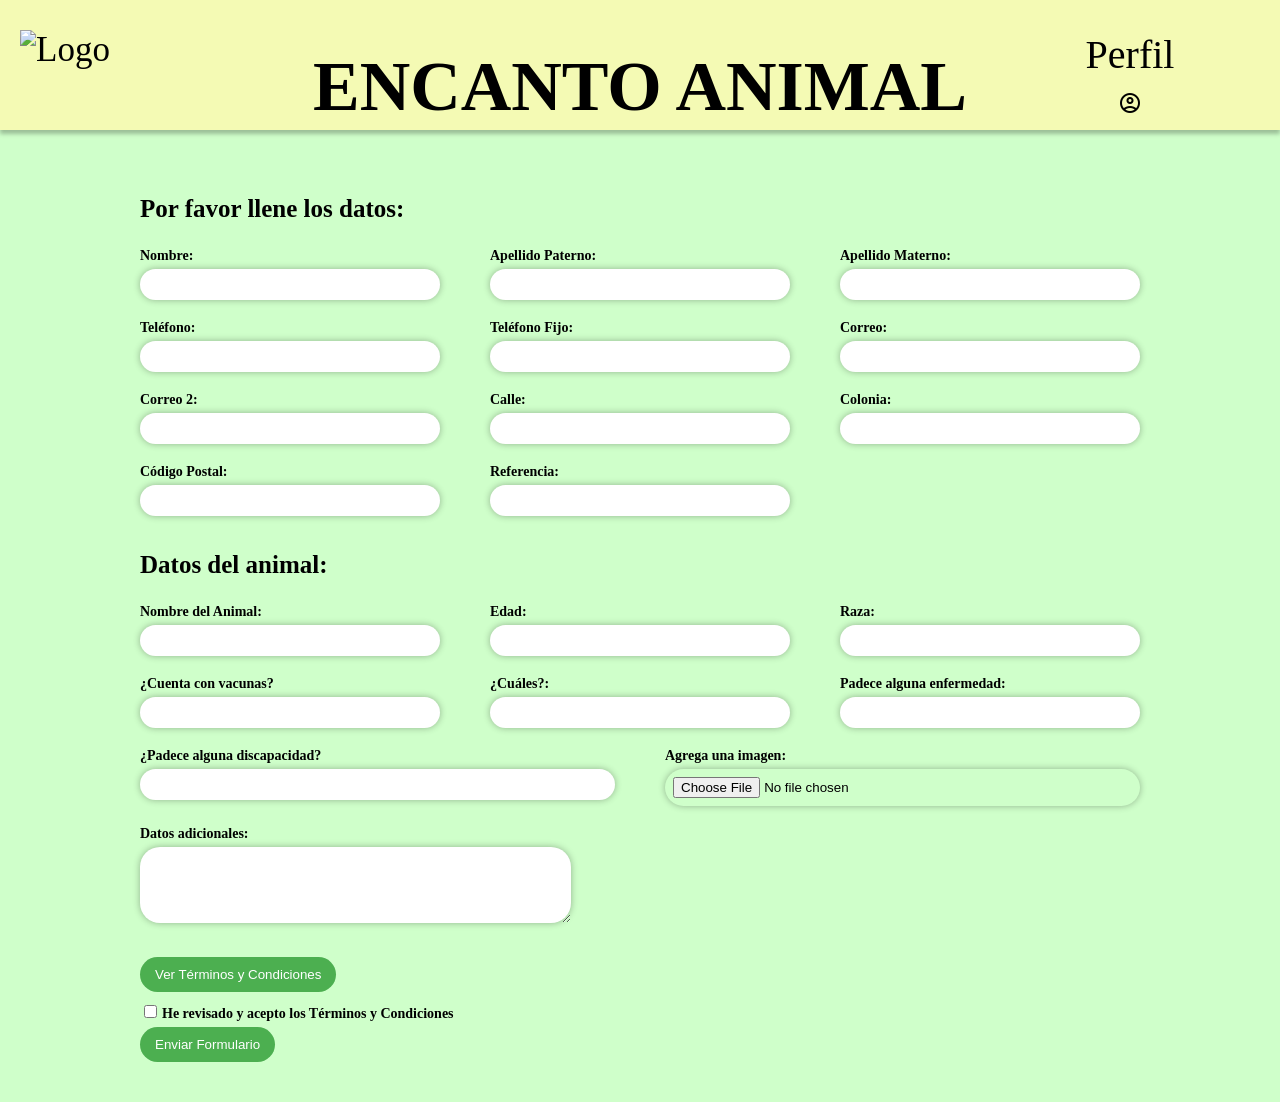
==== ENCANTO_ANIMAL/Formulario/Formulario.html @ 52ab372e "Add files via upload" ====
<!DOCTYPE html>
<html>
<head>
  <meta charset="UTF-8">
  <meta name="viewport" content="width=device-width, initial-scale=1.0">
  <link href="Formulario.css" rel="stylesheet">
  <link rel="stylesheet" href="https://fonts.googleapis.com/css2?family=Material+Symbols+Outlined:opsz,wght,FILL,GRAD@20..48,100..700,0..1,-50..200">
  <link rel="icon" href="/img/logo.png" type="image/png">
  <title>Formulario</title>
</head>

<body>
  <header>
    <img src="/img/logo.png" alt="Logo" class="logo">
    <div class="perfil">
      <a href="/Perfil_Usuario/Perfil_usuario.html">Perfil</a>
      <a href="/Perfil_Usuario/Perfil_usuario.html"><i class="material-symbols-outlined">account_circle</i></a>
    </div>
    <a class="titulo" href="/Menú/Menu.html"><h1>ENCANTO ANIMAL</h1></a>
</header>

  <form id="adoptionForm" onsubmit="submitForm(event)">
    <div class="container">
      <div class="section">
        <h3>Por favor llene los datos:</h3>
        <div class="row">
          <div class="col-6">
            <label for="nombre">Nombre:</label>
            <input class="input1" type="text" id="nombre" name="nombre" required>
          </div>
          <div class="col-6">
            <label for="apellidoPaterno">Apellido Paterno:</label>
            <input class="input1" type="text" id="apellidoPaterno" name="apellidoPaterno" required>
          </div>
          <div class="col-6">
            <label for="apellidoPaterno">Apellido Materno:</label>
            <input class="input1" type="text" id="apellidoMaterno" name="apellidoMaterno" required>
          </div>
      </div>
      <div class="row">
        <div class="col-6">
          <label for="telefono">Teléfono:</label>
          <input class="input1" type="tel" id="telefono" name="telefono" required>
        </div>
        <div class="col-6">          
          <label for="telefonoFijo">Teléfono Fijo:</label>
          <input class="input1" type="tel" id="telefonoFijo" name="telefonoFijo">
        </div>
        <div class="col-6">          
          <label for="correo">Correo:</label>
          <input class="input1" type="email" id="correo" name="correo" required>
        </div>
      </div>
      <div class="row">
        <div class="col-6">
          <label for="correo2">Correo 2:</label>
          <input class="input1" type="email" id="correo2" name="correo2">
        </div>
        <div class="col-6">
          <label for="calle">Calle:</label>
          <input class="input1" type="text" id="calle" name="calle" required>
        </div>
        <div class="col-6">
          <label for="colonia">Colonia:</label>
          <input class="input1" type="text" id="colonia" name="colonia">
        </div>
      </div>
      <div class="row2">
        <div class="col-7">
          <label for="codigoPostal">Código Postal:</label>
          <input class="input1" type="number" id="codigoPostal" name="codigoPostal" required>
        </div>
        <div class="col-7">
          <label for="referencia">Referencia:</label>
          <input class="input1" type="text" id="referencia" name="referencia">
        </div>
      </div>
      </div>

  

        <div class="section">
          <h3>Datos del animal:</h3>
          <div class="row">
            <div class="col-6">
              <label for="nombreA">Nombre del Animal:</label>
              <input class="input1" type="text" id="nombreA" name="nombreA">
            </div>
            <div class="col-6">
              <label for="EdadA">Edad:</label>
              <input class="input1" type="number" id="EdadA" name="nombrEdadAeA">
            </div>
            <div class="col-6">
              <label for="RazaA" id="RazaA" name="RazaA">Raza:</label>
              <input class="input1" type="text" id="RazaA" name="RazaA">
            </div>
          </div>
          <div class="row">
            <div class="col-6">
              <label for="vacunas">¿Cuenta con vacunas?</label>
              <input class="input1" type="text" id="vacunas" name="vacunas">
            </div>
            <div class="col-6">
              <label for="cualesEnfermedades">¿Cuáles?:</label>
              <input class="input1" type="text" id="cualesEnfermedades" name="cualesEnfermedades"> 
            </div>
            <div class="col-6">
              <label for="enfermedad">Padece alguna enfermedad:</label>
              <input class="input1" type="text" id="enfermedad" name="enfermedad">  
            </div>
          </div>
          <div class="row">
            <div class="col-6">
              <label for="discapacidad">¿Padece alguna discapacidad?</label>
              <input class="input1" type="text" id="discapacidad" name="discapacidad">
            </div>
            <div class="col-6">
              <label for="imagenes">Agrega una imagen:</label>
              <input class="input1" type="file"  id="imagenes" name="imagenes"> 
            </div>
          </div>
          <div class="row">
            <div>
          <label for="datosAdicionales">Datos adicionales:</label>
          <textarea id="datosAdicionales" name="datosAdicionales" rows="4" cols="50"></textarea>  
            </div>
          </div>
        </div>
  </form>

  <button type="button" id="open-modal">Ver Términos y Condiciones</button>


  <div id="terms-modal" class="modal">
    <div class="modal-content">
      <h2>Términos y Condiciones</h2>
      <div class="contenido1">
        <p>
          <p>CONDICIONES DE USO</p>
          <p>1.Pagina Principal</p>
          <p> a) Aceptación de los términos: al acceder y utilizar la página de adopción de 
            mascotas, el usuario acepta cumplir con los términos y condiciones establecidos.</p>
          <p>b) Uso Personal: la página de adopción 
            de mascotas está destinada únicamente al uso personal y no comercial. No está permitido utilizar la página para 
            promocionar productos o servicios ajenos a la adopción de mascotas, de no hacer caso omiso, será baneado. </p>
            <p>c) Contenido generado por los usuarios: los usuarios son responsables del contenido que publiquen en la página de 
              adopción de mascotas, incluyendo anuncios de adopción, mascotas, comentarios y opiniones. No sé permite publicar 
              contenido ofensivo, ilegal, difamatorio o que infriga alguna norma social.</p>
            <p>2. Dar en adopción</p>
            <p>a) Veracidad de la 
              información: el usuario que desee dar en adopción se compromete a proporcionar información veraz y precisa, incluyendo 
              su estado de salud, edad, comportamiento, requisitos especiales y detalles relevantes.</p>
            <p>b) Responsabilidad del usuario: 
              el usuario que da en adopción es responsable de garantizar que el animal se encuentra en buenas condiciones de salud y 
              bienestar, y que cumple con todos los requisitos legales para ser adoptado.</p>
            <p>c) Selección de adoptante: el usuario tiene 
              la responsabilidad de realizar una selección cuidadosa de los adoptantes potenciales, asegurándose de que pueda brindar un 
              lugar adecuado y responsable para la mascota.</p>
            <p>3. Adoptar</p>
            <p>a) Compromiso del cuidado; el adoptante se compromete a 
              brindar los cuidados necesarios para la salud y el bienestar de las mascotas.</p>
            <p>b) No venta, Ni maltrato: el adoptante se 
              compromete a NO vender, comerciar o maltratar a la mascota adoptada.</p>
            <p>c) Responsabilidad: el adoptante se compromete a 
              ser responsable de cuidar y brindar un hogar seguro para la mascota adoptada.</p>
              <button id="close-modal" onclick="closeTerms()">Aceptar</button>  
        </p>
      </div>
    </div>
  </div>

  <div class="btnAceptar">
    <label for="termsCheckbox"><input type="checkbox" id="termsCheckbox" class="custom-checkbox" required>He revisado y acepto los Términos y Condiciones</label>
    <button type="submit" id="submit-button" onclick="submitForm()">Enviar Formulario</button>
  </div>
  <script type="module" src="Formulario.js"></script>
</body>
</html>
---- ENCANTO_ANIMAL/Formulario/Formulario.css ----
* {
  box-sizing: border-box;
}
body {
  font-size: 14px;
  background-color: #cfffca;
}
header {
  display:grid;
  text-align: center;
  font-size: 35px;
  position: absolute;
  top: 0;
  left: 0;
  right: 0;
  height: 130px;
  background: #F4FAB4;
  box-shadow: 0px 4px 4px rgba(0, 0, 0, 0.25);
  }
  a  {
    text-decoration: none;
    color: black;
    }
  .logo {
    position: absolute;
    top: 30px;
    left: 20px;
    width: 90px;
    height: 90px;
    }
    
  .perfil {
    position: absolute;
    font-size: 40px;
    top: 31px;
    right: 100px;
    width: 90px;
    height: 110px;
    margin-right: 5px;
    }
.DatUsuarios {
    margin-top: 170px;
    display: list-item;
    list-style: decimal;
  }
table {
    width: 100%;
    border-collapse: collapse; /* This removes the borders between cells */
    margin-bottom: 20px;
  }
th, td {
    border: none;
    padding: 10px;
    text-align: left;
  }
tr {
    border-bottom: 1px solid #ddd; 
  }
  th {
    background-color: #4caf50;
    color: white;
    padding: 10px 15px;
  }

h3 {
  font-size: 25px;
}
form {
  max-width: 1500px;
  margin: 20px auto;
  margin-top: 150px;
  padding: 20px;
}
.container {
  max-width: 1000px;
  margin: auto;
}
.section {
  margin-bottom: 20px;
}
.row {
  display: flex;
  justify-content: space-between;
  margin-bottom: 10px;
  gap: 50px; 
}
.row2 {
  display: flex;
  justify-content: flex-start;
  margin-bottom: 10px;
  gap: 50px; 
}
.col-7 {
  width: 30%;
}
.col-6 {
  width:100%;
}
.custom-checkbox {
  margin-right: 5px; 
  border: none;
  background-color: transparent;
  box-shadow: none;
}
.btnAceptar {
  align-items: center;
  margin-top: 10px;
}

label {
  display: block;
  margin-bottom: 5px;
  font-weight: bold;
}
.input1,
textarea,
select {
  width: 100%;
  padding: 8px;
  margin-bottom: 10px;
  box-sizing: border-box;
  border-radius: 20px;
  box-shadow: 0 0 7px rgba(0, 0, 0, 0.3);
  border: 0px;
}
button,
input[type="submit"] {
  background-color: #4caf50;
  color: white;
  padding: 10px 15px;
  border: none;
  cursor: pointer;
}
button:hover,
input[type="submit"]:hover {
  background-color: #45a049;
}

#termsCheckbox {
  margin-right: 5px;
  max-width: fit-content;
}
.modal {
  display: none;
  position: fixed;
  top: 0;
  left: 0;
  width: 100%;
  height: 100%;
  background-color: rgba(0, 0, 0, 0.5);
  justify-content: center;
  text-align: end;
  align-items: center;
  overflow-y: auto; 
}

.modal-content {
  background-color: #fff;
  padding: 20px;
  max-width: 600px;
  margin: auto;
  margin-top: 30px;
  text-align: center;
  border: 2px solid #4caf50;
  border-radius: 10px;
  max-height: 550px; 
  overflow-y: auto; 
}
button {
  border-radius: 20px;
}
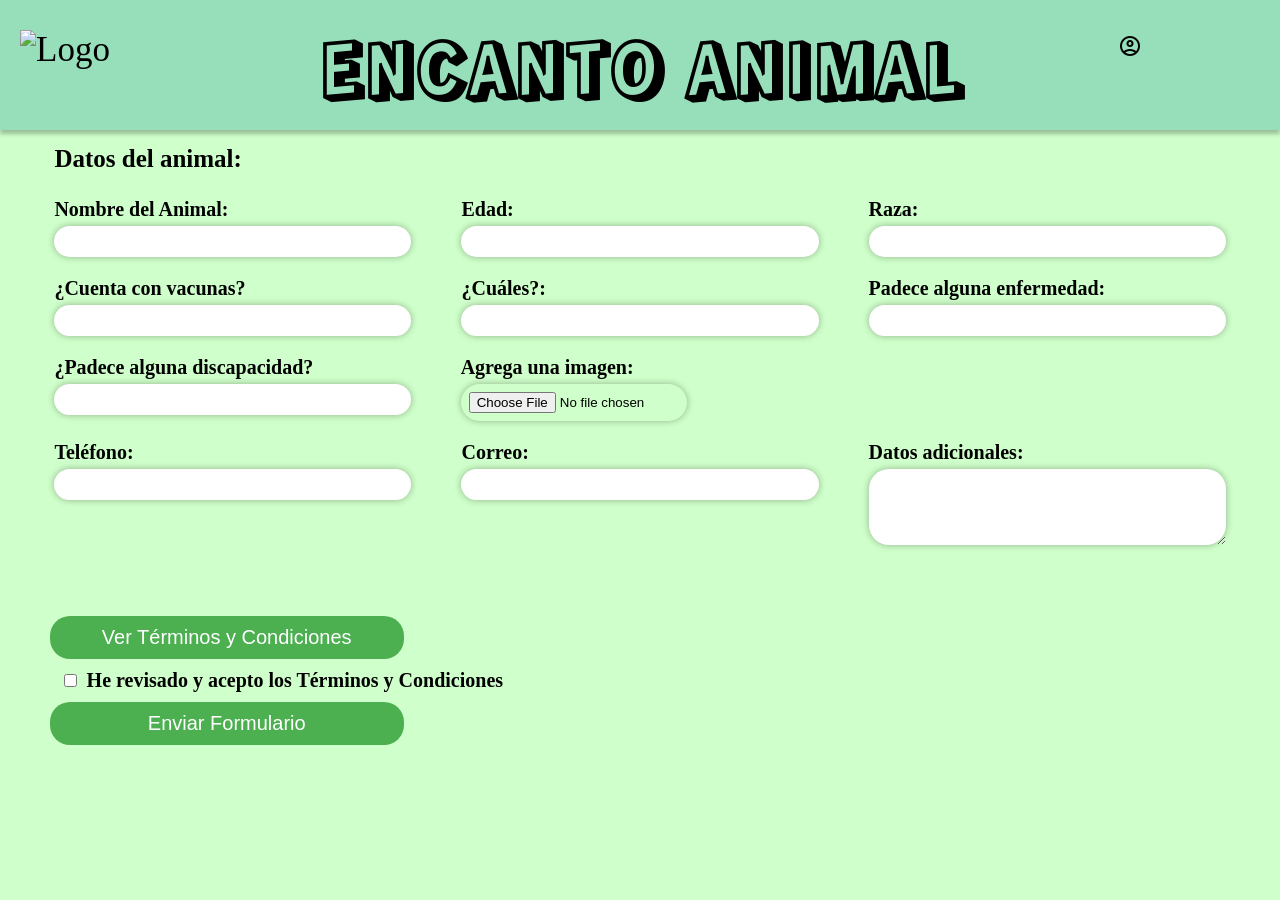
==== commit a0c054e7: "Add files via upload" ====
--- a/ENCANTO_ANIMAL/Formulario/Formulario.html
+++ b/ENCANTO_ANIMAL/Formulario/Formulario.html
@@ -5,135 +5,87 @@
   <meta name="viewport" content="width=device-width, initial-scale=1.0">
   <link href="Formulario.css" rel="stylesheet">
   <link rel="stylesheet" href="https://fonts.googleapis.com/css2?family=Material+Symbols+Outlined:opsz,wght,FILL,GRAD@20..48,100..700,0..1,-50..200">
+  <link rel="stylesheet" href="https://fonts.googleapis.com/css2?family=Rampart+One&display=swap">
   <link rel="icon" href="/img/logo.png" type="image/png">
   <title>Formulario</title>
 </head>
 
 <body>
   <header>
-    <img src="/img/logo.png" alt="Logo" class="logo">
+    <a href="/Menú/Menu.html"><img src="/img/logo.png" alt="Logo" class="logo"></a>
     <div class="perfil">
-      <a href="/Perfil_Usuario/Perfil_usuario.html">Perfil</a>
+      <a></a>
       <a href="/Perfil_Usuario/Perfil_usuario.html"><i class="material-symbols-outlined">account_circle</i></a>
-    </div>
+  </div>
     <a class="titulo" href="/Menú/Menu.html"><h1>ENCANTO ANIMAL</h1></a>
 </header>
 
-  <form id="adoptionForm" onsubmit="submitForm(event)">
-    <div class="container">
-      <div class="section">
-        <h3>Por favor llene los datos:</h3>
-        <div class="row">
-          <div class="col-6">
-            <label for="nombre">Nombre:</label>
-            <input class="input1" type="text" id="nombre" name="nombre" required>
-          </div>
-          <div class="col-6">
-            <label for="apellidoPaterno">Apellido Paterno:</label>
-            <input class="input1" type="text" id="apellidoPaterno" name="apellidoPaterno" required>
-          </div>
-          <div class="col-6">
-            <label for="apellidoPaterno">Apellido Materno:</label>
-            <input class="input1" type="text" id="apellidoMaterno" name="apellidoMaterno" required>
-          </div>
-      </div>
-      <div class="row">
-        <div class="col-6">
-          <label for="telefono">Teléfono:</label>
-          <input class="input1" type="tel" id="telefono" name="telefono" required>
-        </div>
-        <div class="col-6">          
-          <label for="telefonoFijo">Teléfono Fijo:</label>
-          <input class="input1" type="tel" id="telefonoFijo" name="telefonoFijo">
-        </div>
-        <div class="col-6">          
-          <label for="correo">Correo:</label>
-          <input class="input1" type="email" id="correo" name="correo" required>
-        </div>
-      </div>
-      <div class="row">
-        <div class="col-6">
-          <label for="correo2">Correo 2:</label>
-          <input class="input1" type="email" id="correo2" name="correo2">
-        </div>
-        <div class="col-6">
-          <label for="calle">Calle:</label>
-          <input class="input1" type="text" id="calle" name="calle" required>
-        </div>
-        <div class="col-6">
-          <label for="colonia">Colonia:</label>
-          <input class="input1" type="text" id="colonia" name="colonia">
-        </div>
-      </div>
-      <div class="row2">
-        <div class="col-7">
-          <label for="codigoPostal">Código Postal:</label>
-          <input class="input1" type="number" id="codigoPostal" name="codigoPostal" required>
-        </div>
-        <div class="col-7">
-          <label for="referencia">Referencia:</label>
-          <input class="input1" type="text" id="referencia" name="referencia">
-        </div>
-      </div>
-      </div>
-
-  
-
+<form id="adoptionForm">
+  <div class="container">
         <div class="section">
           <h3>Datos del animal:</h3>
           <div class="row">
             <div class="col-6">
               <label for="nombreA">Nombre del Animal:</label>
-              <input class="input1" type="text" id="nombreA" name="nombreA">
+              <input class="input1" type="text" id="nombreA" name="nombreA" required>
             </div>
             <div class="col-6">
               <label for="EdadA">Edad:</label>
-              <input class="input1" type="number" id="EdadA" name="nombrEdadAeA">
+              <input class="input1" type="number" id="EdadA" name="EdadA" min="0" max="99" required>
             </div>
             <div class="col-6">
-              <label for="RazaA" id="RazaA" name="RazaA">Raza:</label>
-              <input class="input1" type="text" id="RazaA" name="RazaA">
+              <label for="RazaA">Raza:</label>
+              <input class="input1" type="text" id="RazaA" required>      
             </div>
           </div>
           <div class="row">
             <div class="col-6">
               <label for="vacunas">¿Cuenta con vacunas?</label>
-              <input class="input1" type="text" id="vacunas" name="vacunas">
+              <input class="input1" type="text" id="vacunas" name="vacunas" required>
             </div>
             <div class="col-6">
               <label for="cualesEnfermedades">¿Cuáles?:</label>
-              <input class="input1" type="text" id="cualesEnfermedades" name="cualesEnfermedades"> 
+              <input class="input1" type="text" id="CualesVa" name="CualesVa" required> 
             </div>
             <div class="col-6">
               <label for="enfermedad">Padece alguna enfermedad:</label>
-              <input class="input1" type="text" id="enfermedad" name="enfermedad">  
+              <input class="input1" type="text" id="enfermedad" name="enfermedad" required>  
+            </div>
+          </div>
+          <div class="row">
+            <div class="col-7" style="width: 31.5%;">
+              <label for="discapacidad">¿Padece alguna discapacidad?</label>
+              <input class="input1" type="text" id="discapacidad" name="discapacidad" required>
+            </div>
+            <div class="col-6" style="width: 20%; margin-right: 46%;">
+              <label for="imagenes">Agrega una imagen:</label>
+              <input class="input1" type="file" id="animalImage" name="animalImage" accept="image/*" required>
             </div>
           </div>
           <div class="row">
             <div class="col-6">
-              <label for="discapacidad">¿Padece alguna discapacidad?</label>
-              <input class="input1" type="text" id="discapacidad" name="discapacidad">
+              <label for="telefono">Teléfono:</label>
+              <input class="input1" type="tel" id="telefono" name="telefono" required>
             </div>
-            <div class="col-6">
-              <label for="imagenes">Agrega una imagen:</label>
-              <input class="input1" type="file"  id="imagenes" name="imagenes"> 
+            <div class="col-6">          
+              <label for="correo">Correo:</label>
+              <input class="input1" type="email" id="correo" name="correo" required>
             </div>
-          </div>
-          <div class="row">
-            <div>
+            <div class="col-7" style="width: 100%;">
           <label for="datosAdicionales">Datos adicionales:</label>
-          <textarea id="datosAdicionales" name="datosAdicionales" rows="4" cols="50"></textarea>  
+          <textarea id="datosA" name="datosA" rows="4" cols="50" maxlength="1000"></textarea>  
             </div>
           </div>
         </div>
+  </div>
+  
   </form>
 
-  <button type="button" id="open-modal">Ver Términos y Condiciones</button>
 
 
   <div id="terms-modal" class="modal">
     <div class="modal-content">
-      <h2>Términos y Condiciones</h2>
+      <h2 style="font-size: 50px;">Términos y Condiciones</h2>
       <div class="contenido1">
         <p>
           <p>CONDICIONES DE USO</p>
@@ -163,15 +115,47 @@
               compromete a NO vender, comerciar o maltratar a la mascota adoptada.</p>
             <p>c) Responsabilidad: el adoptante se compromete a 
               ser responsable de cuidar y brindar un hogar seguro para la mascota adoptada.</p>
-              <button id="close-modal" onclick="closeTerms()">Aceptar</button>  
-        </p>
+            </p>
       </div>
+      <button style="margin-top: 20px; width: 140px; font-size: 20px;" id="closeTermsModal" onclick="closeTermsModal()">Aceptar</button>
     </div>
   </div>
 
   <div class="btnAceptar">
-    <label for="termsCheckbox"><input type="checkbox" id="termsCheckbox" class="custom-checkbox" required>He revisado y acepto los Términos y Condiciones</label>
-    <button type="submit" id="submit-button" onclick="submitForm()">Enviar Formulario</button>
+    <button id="open-terms-modal" type="button">Ver Términos y Condiciones</button>
+    <label for="termsCheckbox">
+      <input type="checkbox" id="termsCheckbox" class="custom-checkbox" required>
+      He revisado y acepto los Términos y Condiciones
+    </label>
+    <button id="open-preview-modal">Enviar Formulario</button>
+  </div>
+
+  <div id="preview-modal" class="modal1">
+    <div class="preview-container">
+      <div class="grid1"> 
+        <h2 style="text-align: center;">Vista Previa del Perfil</h2>
+      </div>
+      <div class="grid2">
+        <strong><img id="animalImagePreview" class="preview-image" alt="Vista previa de la imagen"></strong>
+      </div>
+    <div id="grid3">
+      <strong>Nombre:</strong> <span id="animalNombreAPreview"></span><br>
+      <strong>Edad:</strong> <span id="animalEdadAPreview"></span><br>
+      <strong>Raza:</strong> <span id="animalRazaAPreview"></span><br>
+      <strong>¿Tiene Vacunas?:</strong> <span id="animalVacunasElement"></span><br>
+      <strong>¿Cuales?:</strong> <span id="animalCualesVaElement"></span><br>
+      <strong>Enfermedades:</strong> <span id="animalEnfermedadElement"></span><br>
+      <strong>Discapacidad:</strong> <span id="animalDiscapacidadElement"></span><br>
+      <strong>Telefono:</strong> <span id="animalTelefonoElement"></span><br>
+      <strong>Correo:</strong> <span id="animalCorreoElement"></span><br>
+      <strong>Datos Adicionales:</strong> <span id="animalDatosAElement"></span><br>
+    </div> 
+    <div class="grid4">
+      <p style="text-align: center;">¿Los datos son correctos?</p> 
+      <button class="botonCon" id="confirm-preview-button" style="border-radius: 30px;">Si</button>
+      <button class="botonCon" id="edit-button" style="border-radius: 30px;">No</button>  
+    </div>
+  </div>  
   </div>
   <script type="module" src="Formulario.js"></script>
 </body>
--- a/ENCANTO_ANIMAL/Formulario/Formulario.css
+++ b/ENCANTO_ANIMAL/Formulario/Formulario.css
@@ -2,81 +2,65 @@
   box-sizing: border-box;
 }
 body {
-  font-size: 14px;
+  font-size: 20px;
   background-color: #cfffca;
 }
+.titulo{
+  padding: 0;
+  margin: auto;
+  text-align: center;
+  top: 31px;
+  font-family: "Rampart One";
+  font-weight: 500;
+  font-style: normal;
+  margin-top: -30px;
+}
 header {
-  display:grid;
+  display: grid;
   text-align: center;
   font-size: 35px;
-  position: absolute;
+  position: fixed;
   top: 0;
   left: 0;
   right: 0;
   height: 130px;
-  background: #F4FAB4;
+  background: #96DFBA;
   box-shadow: 0px 4px 4px rgba(0, 0, 0, 0.25);
-  }
-  a  {
-    text-decoration: none;
-    color: black;
-    }
-  .logo {
-    position: absolute;
-    top: 30px;
-    left: 20px;
-    width: 90px;
-    height: 90px;
-    }
-    
-  .perfil {
-    position: absolute;
-    font-size: 40px;
-    top: 31px;
-    right: 100px;
-    width: 90px;
-    height: 110px;
-    margin-right: 5px;
-    }
-.DatUsuarios {
-    margin-top: 170px;
-    display: list-item;
-    list-style: decimal;
-  }
-table {
-    width: 100%;
-    border-collapse: collapse; /* This removes the borders between cells */
-    margin-bottom: 20px;
-  }
-th, td {
-    border: none;
-    padding: 10px;
-    text-align: left;
-  }
-tr {
-    border-bottom: 1px solid #ddd; 
-  }
-  th {
-    background-color: #4caf50;
-    color: white;
-    padding: 10px 15px;
-  }
-
+}
+a {
+  text-decoration: none;
+  color: black;
+}
+
+.logo {
+  position: absolute;
+  top: 30px;
+  left: 20px;
+  width: 90px;
+  height: 90px;
+}
+
+.perfil {
+  position: absolute;
+  font-size: 30px; /* Cambiado de x-large */
+  top: 31px;
+  right: 100px;
+  width: 90px;
+  height: 110px;
+  margin-right: 5px;
+}
 h3 {
   font-size: 25px;
 }
 form {
-  max-width: 1500px;
-  margin: 20px auto;
-  margin-top: 150px;
-  padding: 20px;
+  max-width: 100%;
+  margin: 2px ;
+  margin-top: 100px;
+  padding: 20px 20px ;
 }
 .container {
-  max-width: 1000px;
-  margin: auto;
-}
-.section {
-  margin-bottom: 20px;
+  max-width: 100%;
+  margin: 2%;
 }
 .row {
   display: flex;
@@ -91,7 +75,7 @@
   gap: 50px; 
 }
 .col-7 {
-  width: 30%;
+  width: 31.5%;
 }
 .col-6 {
   width:100%;
@@ -103,8 +87,18 @@
   box-shadow: none;
 }
 .btnAceptar {
-  align-items: center;
-  margin-top: 10px;
+  max-width: 95%;
+  margin: auto;
+  padding: 10px;
+}
+.btnAceptar button{
+font-size: 20px;
+width: 30%;
+}
+
+.btnAceptar label {
+  margin: 10px;
+  margin-bottom: 10px; /* Aumenta el espacio entre el checkbox y los botones */
 }
 
 label {
@@ -140,6 +134,114 @@
   margin-right: 5px;
   max-width: fit-content;
 }
+#preview-modal {
+  display: none;
+  position: fixed;
+  top: 45%;
+  left: 50%;
+  transform: translate(-50%, -50%);
+  width: 90%;
+  height: 70%;
+  padding: 20px;
+  border-radius: 10px;
+  justify-content: center;
+  overflow-y: auto;
+  overflow-x: hidden;
+}
+.preview-container {
+  display: grid;
+  grid-template-columns: 35% 65% ;
+  grid-template-rows: 50px auto auto;
+  row-gap: 30px;
+  column-gap: 10px;
+  justify-content: center;
+  border: 1px solid black;
+  background-color: #FFE5B4;
+  margin: 10px;
+  font-size: 25px;
+  width: 100%;
+  border-radius: 20px;
+}
+.preview-container button { 
+  width: 7%;
+  height: 30%;
+  font-size: 20px;
+  text-align: center;
+  vertical-align: middle;
+  font-weight: bold;
+  color: black;
+}
+.grid1{
+  grid-column: 1/span 3;
+  grid-row: 1;
+  font-size: 20px;
+}
+.grid2 {
+  grid-column: 1;
+  grid-row: 2;
+  max-width: 100%;
+  max-height: 30%;
+  margin: 20px;
+}
+.grid3 {
+  margin-top: 40px;
+  grid-row: 2;
+  grid-column: 2;
+  border-radius: 10px;
+}
+.grid4 {
+  font-size: 30px;
+  grid-row: 3;
+  grid-column: 1/ span 3;
+  text-align: center;
+}
+
+.flex-container {
+  display: flex;
+  align-items: center;
+  justify-content: center;
+}
+strong {
+  font-size: 100%;
+  text-align: left;
+}
+
+#animalImagePreview {
+  border-radius: 10px;
+  max-width: 90%; /* Ajusta la imagen para que ocupe el ancho máximo disponible */
+  height: fit-content;
+}
+
+.text-container {
+  margin-left: 20px; /* Ajusta el espacio entre la imagen y el texto */
+  text-align: left;
+}
+
+.button-container {
+  margin-top: 10px;
+  display: flex;
+  justify-content: center;
+}
+
+.botonCon {
+  margin: 10px;
+  width: 100px;
+  height: 30px;
+}
+
+#confirm-preview-button,
+#edit-button {
+  grid-column: span 2;
+  border-radius: 5px;
+  padding: 10px;
+  cursor: pointer;
+}
+
+#confirm-preview-button:hover,
+#edit-button:hover {
+  background-color: #45a049;
+}
+
 .modal {
   display: none;
   position: fixed;
@@ -151,20 +253,23 @@
   justify-content: center;
   text-align: end;
   align-items: center;
-  overflow-y: auto; 
-}
-
+}
 .modal-content {
-  background-color: #fff;
+  background-color: #CFFFCA;
   padding: 20px;
-  max-width: 600px;
+  max-width: 70%;
   margin: auto;
   margin-top: 30px;
   text-align: center;
-  border: 2px solid #4caf50;
-  border-radius: 10px;
-  max-height: 550px; 
-  overflow-y: auto; 
+  border-radius: 10px;
+  max-height: 90%; 
+  overflow: auto;
+  overflow-anchor: 0%;
+}
+.contenido1 {
+  border: 1px solid rgba(0, 0, 0, 0.336);
+  background-color: #FFFFFF;
+  padding: 20px;
 }
 button {
   border-radius: 20px;
